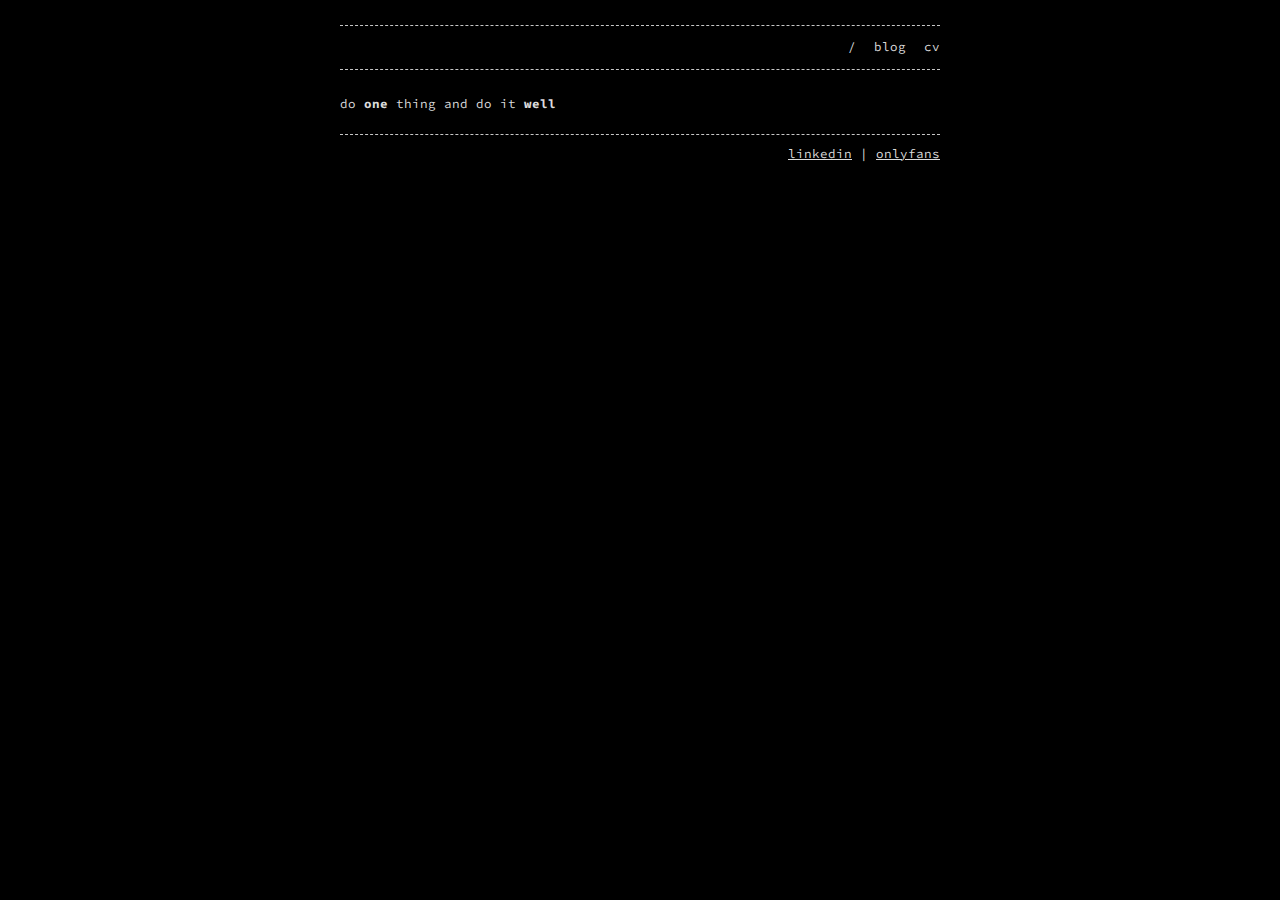
==== index.html @ 43dc5c7c "do one thing and do it well" ====
<!DOCTYPE html>
<html lang="en">
  <head>
    <meta charset="UTF-8" />
    <meta http-equiv="X-UA-Compatible" content="IE=edge" />
    <meta
      name="viewport"
      content="width=device-width, initial-scale=1.0, maximum-scale=1.0, user-scalable=no"
    />
    <title>ubselcuk /</title>
    <link rel="stylesheet" type="text/css" href="/assets/dark.css" />
  </head>
  <body>
    <div class="container">
      <div id="header" include-html="/sections/header/header.html"></div>
      <main>
        <!-- <h1>hi</h1>
        <br> -->
        <p>
          do <strong>one</strong> thing and do it <strong>well</strong>
        </p>
        
        
      </main>
      <div id="footer" include-html="/sections/footer/footer.html"></div>
    </div>
    <script src="/javascript/index.js"></script>
  </body>
</html>
---- assets/dark.css ----
@import url("https://fonts.googleapis.com/css?family=Source+Code+Pro:400,700");
:root {
  --base-color: #dbdbdb;
  --border: dashed 1px rgba(219, 219, 219, 0.9);
  --selection-background: rgba(219, 219, 219, 0.99);
  --selection-text: #000;
  --background-color: #000;
  --text-color: var(--base-color);
  --placeholder-color: var(--base-color);
  --link-color: var(--base-color);
  --code-color-1: #aaaaaa;
  --code-color-2: #ffffcc;
  --code-color-3: #f00000;
  --code-color-4: #f0a0a0;
  --code-color-5: #b38aff;
  --code-color-6: #5ba711;
  --code-color-7: #e4e477;
  --code-color-8: #000080;
  --code-color-9: #05ca05;
  --code-color-10: #888888;
  --code-color-11: #555555;
  --code-color-12: #800080;
  --code-color-13: #00d4d4;
  --code-color-14: #00c1c1;
  --code-color-15: #ed9d13;
  --code-color-16: #1e90ff;
  --code-color-17: #800000;
  --code-color-18: #bbbbbb;
}

/**
  * Style variables
  */
/**
  * Global
  */
body {
  background-color: var(--background-color);
  margin: 0 auto;
  padding: 0;
  font-family: "Source Code Pro", monospace;
  font-size: 12.5px;
  color: var(--text-color);
  text-align: justify;
  line-height: 1.5 !important;
}

h1,
h2,
h3,
h4,
h5,
h6 {
  font-size: 12.5px;
  margin: 0px;
  margin-top: 22px;
  font-weight: bold;
  color: var(--text-color);
}

p,
ul,
ol {
  margin: 0px;
  color: var(--text-color);
}

a {
  text-decoration: underline;
  color: var(--link-color);
}

a:hover {
  color: var(--background-color);
  background-color: var(--base-color);
}

@media only screen and (max-device-width: 500px) {
  * {
    font-size: 12px !important;
  }
}
/**
  * Layout
  */
.container {
  width: 90%;
  max-width: 600px;
  margin-right: auto;
  margin-left: auto;
}

p {
  word-wrap: break-word;
  word-break: break-word;
  /* white-space: pre-wrap; */
}

footer {
  color: var(--text-color);
  border-top: var(--border);
  margin: 20px auto 15px;
  padding-top: 10px;
  text-align: right;
}

header {
  margin-top: 25px;
  margin-bottom: 10px;
}

header p {
  text-align: left;
  margin: 0;
}

footer {
  margin-bottom: 20px;
}

/**
  * Highlight/Markup
  */
::selection {
  background: var(--selection-background);
  color: var(--selection-text);
}

::-moz-selection {
  background: var(--selection-background);
  color: var(--selection-text);
}

/**
  * Lists
  */
:not(.menu) > ul {
  list-style: none;
  padding-left: 0;
}

:not(.menu) > ul {
  list-style-type: none;
}

:not(.menu) > ul > li:before {
  content: "-";
  margin-right: 9px;
}

/**
  * Header/Navigation
  */
.menu {
  border-top: var(--border);
  border-bottom: var(--border);
  margin-bottom: 25px;
}

.menu ul {
  margin-top: 12px;
  margin-bottom: 12px;
  padding-left: 0px;
  list-style-type: none;
  text-align: right;
}

.menu ul li {
  display: inline;
  margin-left: 10px;
}

.menu ul li a {
  text-decoration: none;
  color: var(--text-color);
}

.menu ul li a:hover {
  text-decoration: none;
  color: var(--background-color);
  background-color: var(--base-color);
}

/**
  * Form
  */
input,
select,
textarea {
  padding: 0;
  margin: 0;
  appearance: none;
  border-radius: 0;
  border: none;
}

input[type="text"],
select,
textarea {
  width: 100%;
  resize: none;
  background-color: var(--background-color);
  color: var(--text-color);
  caret-color: var(--text-color);
  font-size: 12.5px;
  font-family: "Source Code Pro", monospace;
  line-height: 1.5;
}

input,
select,
textarea,
textarea::-webkit-input-placeholder {
  text-indent: 0px;
}

::placeholder {
  color: var(--placeholder-color);
  opacity: 1;
}

:-ms-input-placeholder {
  color: var(--placeholder-color);
}

::-ms-input-placeholder {
  color: var(--placeholder-color);
}

input[type="submit"] {
  font-size: 12.5px;
  font-family: "Source Code Pro", monospace;
  line-height: 1.5;
  cursor: pointer;
  color: var(--link-color);
  background-color: var(--background-color);
}

input[type="submit"]:hover {
  color: var(--background-color);
  background-color: var(--base-color);
}

*:focus {
  outline: none;
}

textarea {
  vertical-align: top;
}

/**
  * Code and syntax highlighting
  */
.lineno {
  color: var(--code-color-1);
  margin-right: 15px;
}

figure.highlight {
  margin: 5px 0;
}

pre {
  background-color: var(--background-color);
  border: none;
  padding: 0;
  margin: 0;
  overflow: auto;
  font-size: 12.5px;
  color: var(--text-color);
  line-height: 1.7 !important;
  font-family: "Source Code Pro", monospace !important;
}

.highlight .hll {
  background-color: var(--code-color-2);
}

.highlight .c {
  color: var(--code-color-1);
  font-style: italic;
}

/* Comment */
.highlight .err {
  color: var(--code-color-3);
  background-color: var(--code-color-4);
}

/* Error */
.highlight .k {
  color: var(--code-color-5);
}

/* Keyword */
.highlight .cm {
  color: var(--code-color-1);
  font-style: italic;
}

/* Comment.Multiline */
.highlight .cp {
  color: var(--code-color-6);
}

/* Comment.Preproc */
.highlight .c1 {
  color: var(--code-color-1);
  font-style: italic;
}

/* Comment.Single */
.highlight .cs {
  color: var(--code-color-5);
  font-style: italic;
}

/* Comment.Special */
.highlight .gd {
  color: var(--code-color-7);
}

/* Generic.Deleted */
.highlight .ge {
  font-style: italic;
}

/* Generic.Emph */
.highlight .gr {
  color: var(--code-color-7);
}

/* Generic.Error */
.highlight .gh {
  color: var(--code-color-8);
  font-weight: bold;
}

/* Generic.Heading */
.highlight .gi {
  color: var(--code-color-9);
}

/* Generic.Inserted */
.highlight .go {
  color: var(--code-color-10);
}

/* Generic.Output */
.highlight .gp {
  color: var(--code-color-11);
}

/* Generic.Prompt */
.highlight .gs {
  font-weight: bold;
}

/* Generic.Strong */
.highlight .gu {
  color: var(--code-color-12);
  font-weight: bold;
}

/* Generic.Subheading */
.highlight .gt {
  color: var(--code-color-7);
}

/* Generic.Traceback */
.highlight .kc {
  color: var(--code-color-5);
}

/* Keyword.Constant */
.highlight .kd {
  color: var(--code-color-5);
}

/* Keyword.Declaration */
.highlight .kn {
  color: var(--code-color-5);
}

/* Keyword.Namespace */
.highlight .kp {
  color: var(--code-color-5);
}

/* Keyword.Pseudo */
.highlight .kr {
  color: var(--code-color-5);
}

/* Keyword.Reserved */
.highlight .kt {
  color: var(--code-color-13);
}

/* Keyword.Type */
.highlight .m {
  color: var(--code-color-14);
}

/* Literal.Number */
.highlight .s {
  color: var(--code-color-15);
}

/* Literal.String */
.highlight .na {
  color: var(--code-color-16);
}

/* Name.Attribute */
.highlight .nb {
  color: var(--code-color-13);
}

/* Name.Builtin */
.highlight .nc {
  color: var(--code-color-9);
  text-decoration: underline;
}

/* Name.Class */
.highlight .no {
  color: var(--code-color-7);
}

/* Name.Constant */
.highlight .nd {
  color: var(--code-color-10);
}

/* Name.Decorator */
.highlight .ni {
  color: var(--code-color-17);
  font-weight: bold;
}

/* Name.Entity */
.highlight .nf {
  color: var(--code-color-9);
}

/* Name.Function */
.highlight .nn {
  color: var(--code-color-13);
  text-decoration: underline;
}

/* Name.Namespace */
.highlight .nt {
  color: var(--code-color-16);
  font-weight: bold;
}

/* Name.Tag */
.highlight .nv {
  color: var(--code-color-7);
}

/* Name.Variable */
.highlight .ow {
  color: var(--code-color-5);
}

/* Operator.Word */
.highlight .w {
  color: var(--code-color-18);
}

/* Text.Whitespace */
.highlight .mf {
  color: var(--code-color-14);
}

/* Literal.Number.Float */
.highlight .mh {
  color: var(--code-color-14);
}

/* Literal.Number.Hex */
.highlight .mi {
  color: var(--code-color-14);
}

/* Literal.Number.Integer */
.highlight .mo {
  color: var(--code-color-14);
}

/* Literal.Number.Oct */
.highlight .sb {
  color: var(--code-color-15);
}

/* Literal.String.Backtick */
.highlight .sc {
  color: var(--code-color-15);
}

/* Literal.String.Char */
.highlight .sd {
  color: var(--code-color-15);
}

/* Literal.String.Doc */
.highlight .s2 {
  color: var(--code-color-15);
}

/* Literal.String.Double */
.highlight .se {
  color: var(--code-color-15);
}

/* Literal.String.Escape */
.highlight .sh {
  color: var(--code-color-15);
}

/* Literal.String.Heredoc */
.highlight .si {
  color: var(--code-color-15);
}

/* Literal.String.Interpol */
.highlight .sx {
  color: var(--code-color-15);
}

/* Literal.String.Other */
.highlight .sr {
  color: var(--code-color-14);
}

/* Literal.String.Regex */
.highlight .s1 {
  color: var(--code-color-15);
}

/* Literal.String.Single */
.highlight .ss {
  color: var(--code-color-5);
}

/* Literal.String.Symbol */
.highlight .bp {
  color: var(--code-color-13);
}

/* Name.Builtin.Pseudo */
.highlight .vc {
  color: var(--code-color-7);
}

/* Name.Variable.Class */
.highlight .vg {
  color: var(--code-color-7);
}

/* Name.Variable.Global */
.highlight .vi {
  color: var(--code-color-7);
}

/* Name.Variable.Instance */
.highlight .il {
  color: var(--code-color-14);
}

/* Literal.Number.Integer.Long */
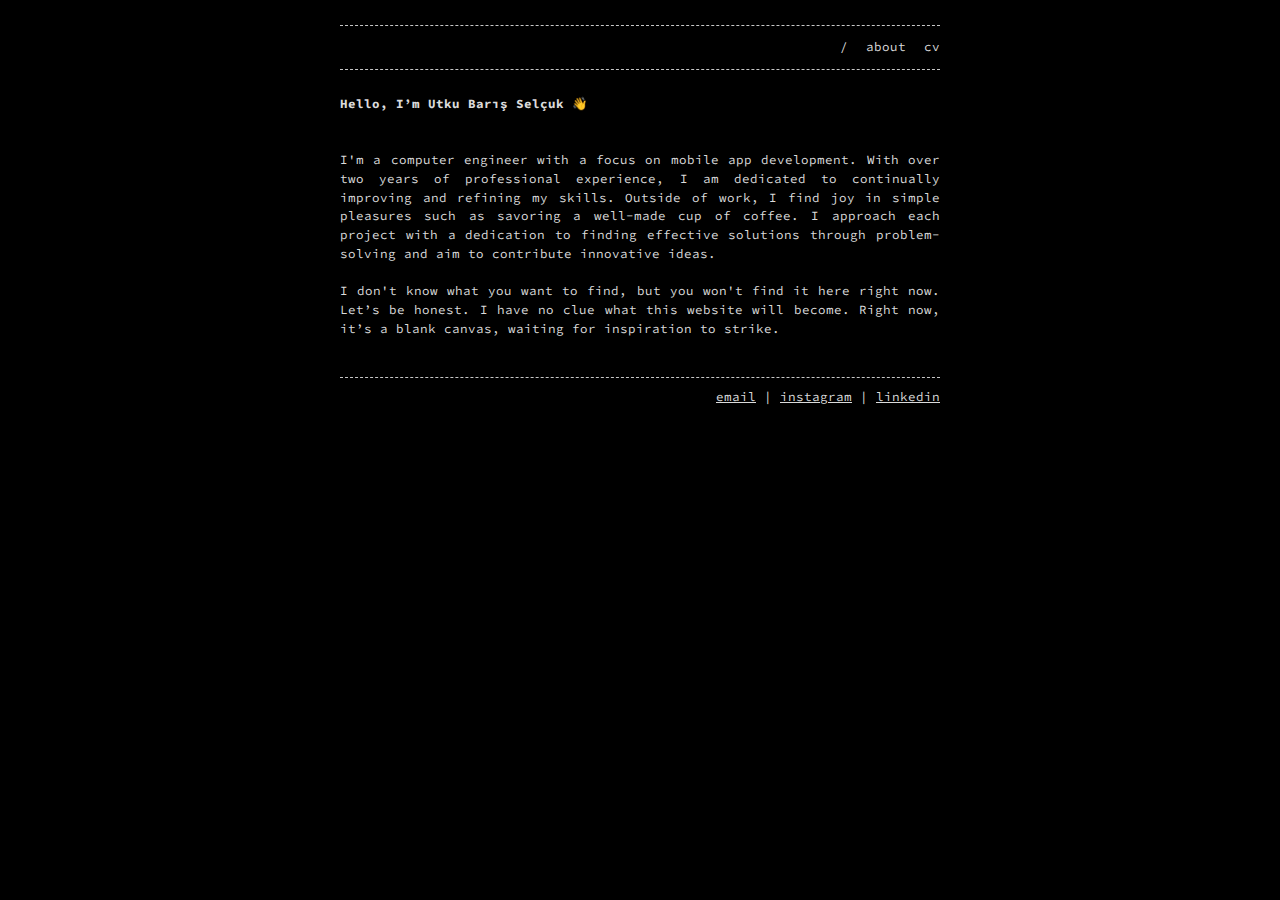
==== commit 1e661a9c: "Login added." ====
--- a/index.html
+++ b/index.html
@@ -1,29 +1,39 @@
 <!DOCTYPE html>
 <html lang="en">
-  <head>
-    <meta charset="UTF-8" />
-    <meta http-equiv="X-UA-Compatible" content="IE=edge" />
-    <meta
-      name="viewport"
-      content="width=device-width, initial-scale=1.0, maximum-scale=1.0, user-scalable=no"
-    />
-    <title>ubselcuk /</title>
-    <link rel="stylesheet" type="text/css" href="/assets/dark.css" />
-  </head>
-  <body>
-    <div class="container">
-      <div id="header" include-html="/sections/header/header.html"></div>
-      <main>
-        <!-- <h1>hi</h1>
-        <br> -->
-        <p>
-          do <strong>one</strong> thing and do it <strong>well</strong>
-        </p>
-        
-        
-      </main>
-      <div id="footer" include-html="/sections/footer/footer.html"></div>
-    </div>
-    <script src="/javascript/index.js"></script>
-  </body>
-</html>
+
+<head>
+  <meta charset="UTF-8" />
+  <meta http-equiv="X-UA-Compatible" content="IE=edge" />
+  <meta name="viewport" content="width=device-width, initial-scale=1.0, maximum-scale=1.0, user-scalable=no" />
+  <title>Utku Barış Selçuk</title>
+  <link rel="stylesheet" type="text/css" href="/assets/dark.css" />
+  <link rel="icon" type="image/x-icon" href="/documents/favicon.ico" />
+  <meta name="description" content="It's dangerous to go alone! Take this." />
+</head>
+
+<body>
+  <div class="container">
+    <div id="header" include-html="/sections/header/header.html"></div>
+    <main>
+      <h1>Hello, I’m Utku Barış Selçuk 👋</h1>
+      <br /><br />
+      <p>
+        I'm a computer engineer with a focus on mobile app development. With over two years of
+        professional experience, I am dedicated to continually improving and refining my skills. Outside of work, I find
+        joy in simple pleasures such as savoring a well-made cup of coffee. I approach each project with a dedication to
+        finding effective solutions through problem-solving and aim to contribute innovative ideas.
+      </p>
+      <br />
+      <p>
+        I don't know what you want to find, but you won't find it here right
+        now. Let’s be honest. I have no clue what this website will become.
+        Right now, it’s a blank canvas, waiting for inspiration to strike.
+      </p>
+      <br />
+    </main>
+    <div id="footer" include-html="/sections/footer/footer.html"></div>
+  </div>
+  <script src="/javascript/index.js"></script>
+</body>
+
+</html>--- a/assets/dark.css
+++ b/assets/dark.css
@@ -249,6 +249,25 @@
   vertical-align: top;
 }
 
+.login-container input[type="text"],
+.login-container input[type="password"],
+.login-container input[type="submit"] {
+  width: 100%;
+  padding: 8px;
+  margin-bottom: 10px;
+  border: 1px solid #ccc;
+  border-radius: 0px;
+  box-sizing: border-box;
+}
+
+.login-container input[type="submit"]:hover {
+  background-color: #ccc;
+}
+
+.shuffle {
+  white-space: pre-line;
+}
+
 /**
   * Code and syntax highlighting
   */
